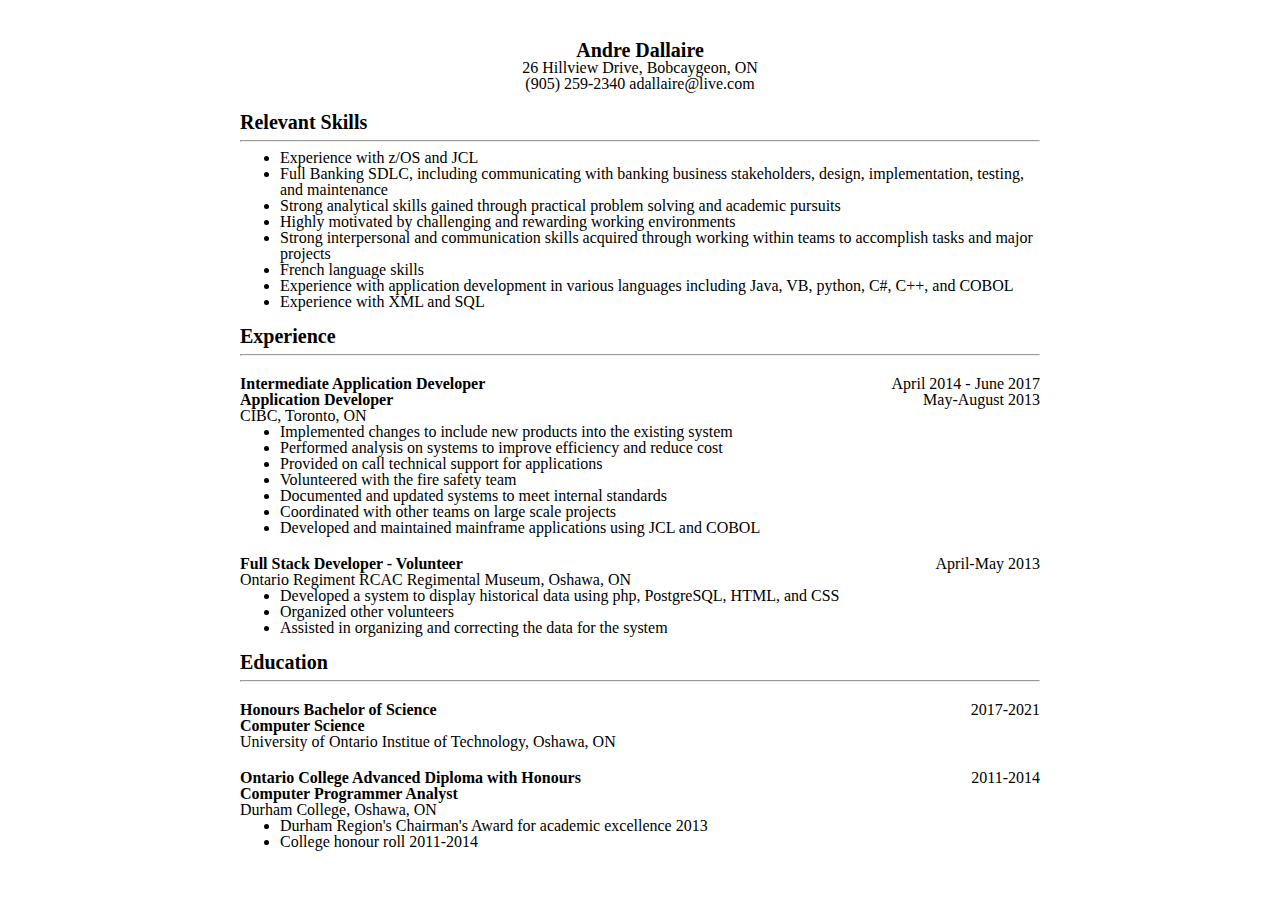
==== resume.html @ 71ef8940 "updates to resume styling" ====
<!DOCTYPE html>
<html lang="en">
<head>
    <meta charset="UTF-8">
    <meta http-equiv="X-UA-Compatible" content="IE=edge">
    <meta name="viewport" content="width=device-width, initial-scale=1.0">
    <link rel="stylesheet" href="css-reset.css">
    <link rel="stylesheet" href="style.css">
    <title>Andre's Resume</title>
</head>
<body>
    <div class="container">
        <div class="heading">
            <h2>Andre Dallaire</h2>
            <p>26 Hillview Drive, Bobcaygeon, ON </p>
            <a class="contact" href="tel:+19052592340">(905) 259-2340</a>
            <a class="contact" href="mailto:adallaire@live.com">adallaire@live.com</a>
        </div>

        <h2>Relevant Skills</h2>
        <hr/>
        <ul>
            <li>Experience with z/OS and JCL</li>
            <li>Full Banking SDLC, including communicating with banking business stakeholders, design, implementation, testing, and maintenance</li>
            <li>Strong analytical skills gained through practical problem solving and academic pursuits</li>
            <li>Highly motivated by challenging and rewarding working environments</li>
            <li>Strong interpersonal and communication skills acquired through working within teams to accomplish tasks and major projects</li>
            <li>French language skills</li>
            <li>Experience with application development in various languages including Java, VB, python, C#, C++, and COBOL</li>
            <li>Experience with XML and SQL</li>
        </ul>
        <h2>Experience</h2>
        <hr>
        <div class="item date">
            <h3>Intermediate Application Developer</h3>
            <p>April 2014 - June 2017</p>
        </div>
        <div class="date">
            <h3>Application Developer</h3>
            <p>May-August 2013</p>
        </div>
        <h4>CIBC, Toronto, ON</h4>
        <ul>
            <li>Implemented changes to include new products into the existing system</li>
            <li>Performed analysis on systems to improve efficiency and reduce cost</li>
            <li>Provided on call technical support for applications</li>
            <li>Volunteered with the fire safety team</li>
            <li>Documented and updated systems to meet internal standards</li>
            <li>Coordinated with other teams on large scale projects</li>
            <li>Developed and maintained mainframe applications using JCL and COBOL</li>
        </ul>
        <div class="item date">
            <h3>Full Stack Developer - Volunteer</h3>
            <p>April-May 2013</p>
        </div>
        <h4>Ontario Regiment RCAC Regimental Museum, Oshawa, ON</h4>
        <ul>
            <li>Developed a system to display historical data using php, PostgreSQL, HTML, and CSS</li>
            <li>Organized other volunteers</li>
            <li>Assisted in organizing and correcting the data for the system</li>
        </ul>
        <h2>Education</h2>
        <hr>
        <div class="item date">
            <h3>Honours Bachelor of Science</h3>
            <p>2017-2021</p>
        </div>
        <h3>Computer Science</h3>
        <h4>University of Ontario Institue of Technology, Oshawa, ON</h4>
        <div class="item date">
            <h3>Ontario College Advanced Diploma with Honours</h3>
            <p>2011-2014</p>
        </div>
        <h3>Computer Programmer Analyst</h3>
        <h4>Durham College, Oshawa, ON</h4>
        <ul>
            <li>Durham Region's Chairman's Award for academic excellence 2013</li>
            <li>College honour roll 2011-2014</li>
        </ul>
    </div>
</body>
</html>
---- style.css ----
.navbutton {
    background-color: blue;
    padding: 11px 25px;
    width: 100px;
    text-align: center;
    display: inline-block;
    position: relative;
   
}

.container{
    width: 800px;
    margin-left: auto;
    margin-right: auto;
}

a {
    color: white;
    text-decoration: none;
}

/* hides the drop down menu is not in use */
.dropdown-box {
    display: none;
    position: absolute;
    z-index: 1; /* higher the index goes on top */
    padding-top: 20px;
    margin-left: -26px;
}

/* turns the dop down back on */
.navbutton:hover .dropdown-box {
    display: block;
}

.dropdown-box .navbutton:hover{
    background-color: green;
    transition-duration: 500ms;
}

.contact {
    color: black;
    padding-bottom: 20px;
}

h2 {
    font-size: 1.25rem;
    font-weight: bold;

}

h3 {
    font-weight: bold;
}

ul {
    margin-top: 0;
}

.item {
    margin-top: 20px;
}

.date{
    display: flex;
    justify-content: space-between;
}

.heading {
    text-align: center;
    margin-top: 40px;
    margin-bottom: 20px;
}
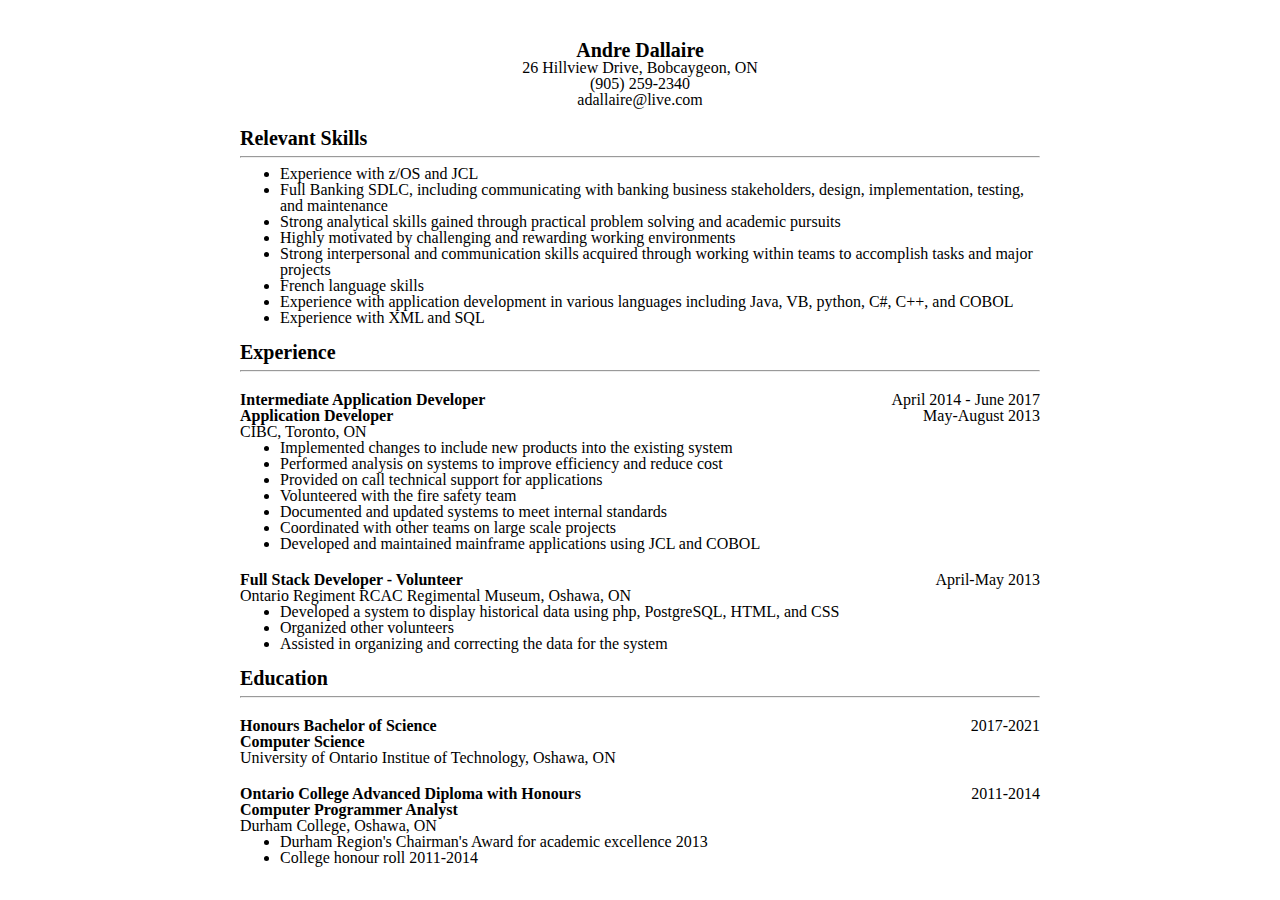
==== commit a0d6c1e9: "update resume" ====
--- a/resume.html
+++ b/resume.html
@@ -14,6 +14,8 @@
             <h2>Andre Dallaire</h2>
             <p>26 Hillview Drive, Bobcaygeon, ON </p>
             <a class="contact" href="tel:+19052592340">(905) 259-2340</a>
+            <!-- &nbsp;&nbsp; -->
+            <br>
             <a class="contact" href="mailto:adallaire@live.com">adallaire@live.com</a>
         </div>
 
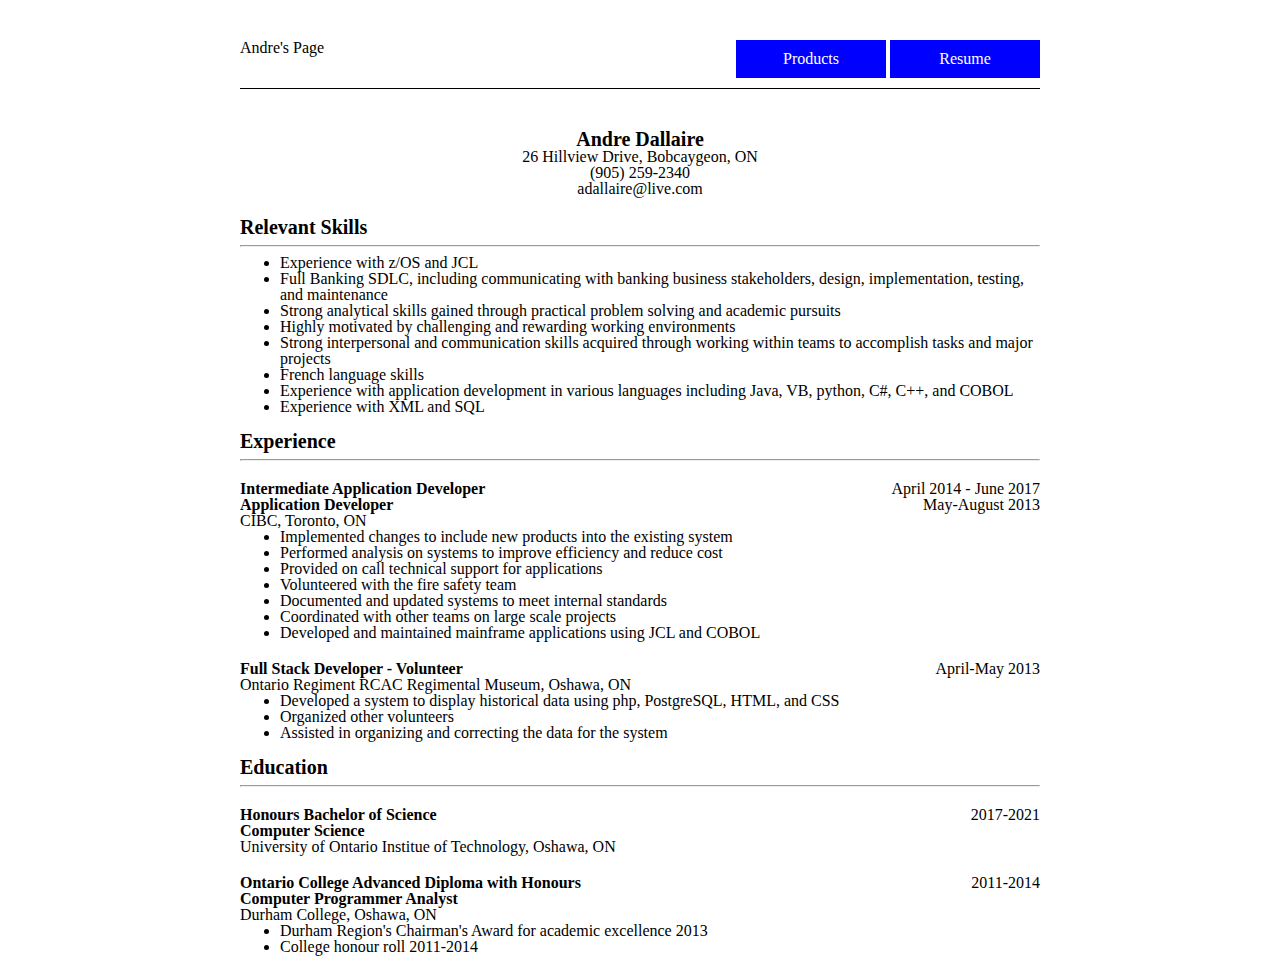
==== commit 377c6870: "updates to page header" ====
--- a/resume.html
+++ b/resume.html
@@ -10,6 +10,34 @@
 </head>
 <body>
     <div class="container">
+        <header>
+            <h1>Andre's Page</h1>
+            <nav>
+                <div class="navbutton">
+                    <a href="#">Products</a>
+                    <div class="dropdown-box">
+                        <div class="navbutton">
+                            <a href="https://github.com/amd89/web-design" target="_blank">
+                                Web Design
+                            </a>
+                        </div>
+                        <div class="navbutton">
+                            <a href="https://github.com/amd89/tic-tac-toe" target="_blank">
+                                Tic Tac Toe
+                            </a>
+                        </div>
+                        <div class="navbutton">
+                            <a href="https://github.com/amd89/NodeTodo" target="_blank">
+                                Node.js Todo api
+                            </a>
+                        </div>
+                    </div>
+                </div>
+                <div class="navbutton">
+                    <a href="resume.html">Resume</a>
+                </div>
+            </nav>
+        </header>
         <div class="heading">
             <h2>Andre Dallaire</h2>
             <p>26 Hillview Drive, Bobcaygeon, ON </p>
--- a/style.css
+++ b/style.css
@@ -70,4 +70,12 @@
     text-align: center;
     margin-top: 40px;
     margin-bottom: 20px;
+}
+
+header {
+    display: flex;
+    justify-content: space-between;
+    margin-top: 40px;
+    padding-bottom: 10px;
+    border-bottom: 1px solid;
 }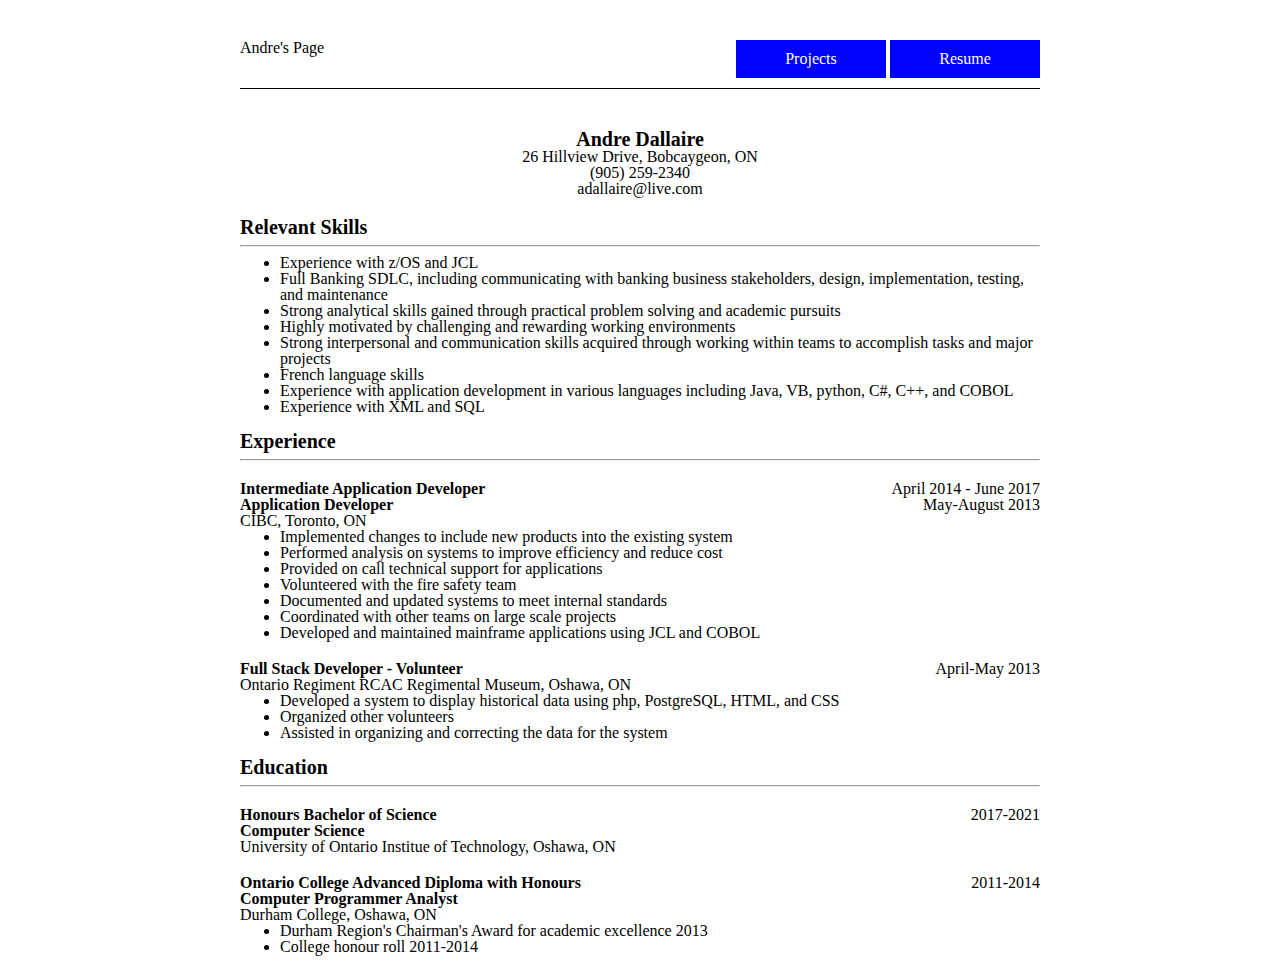
==== commit cb7b7db3: "added about me" ====
--- a/resume.html
+++ b/resume.html
@@ -11,10 +11,12 @@
 <body>
     <div class="container">
         <header>
-            <h1>Andre's Page</h1>
+            <a href="index.html" class="contact">
+                <h1>Andre's Page</h1>
+            </a>
             <nav>
                 <div class="navbutton">
-                    <a href="#">Products</a>
+                    <a href="#">Projects</a>
                     <div class="dropdown-box">
                         <div class="navbutton">
                             <a href="https://github.com/amd89/web-design" target="_blank">
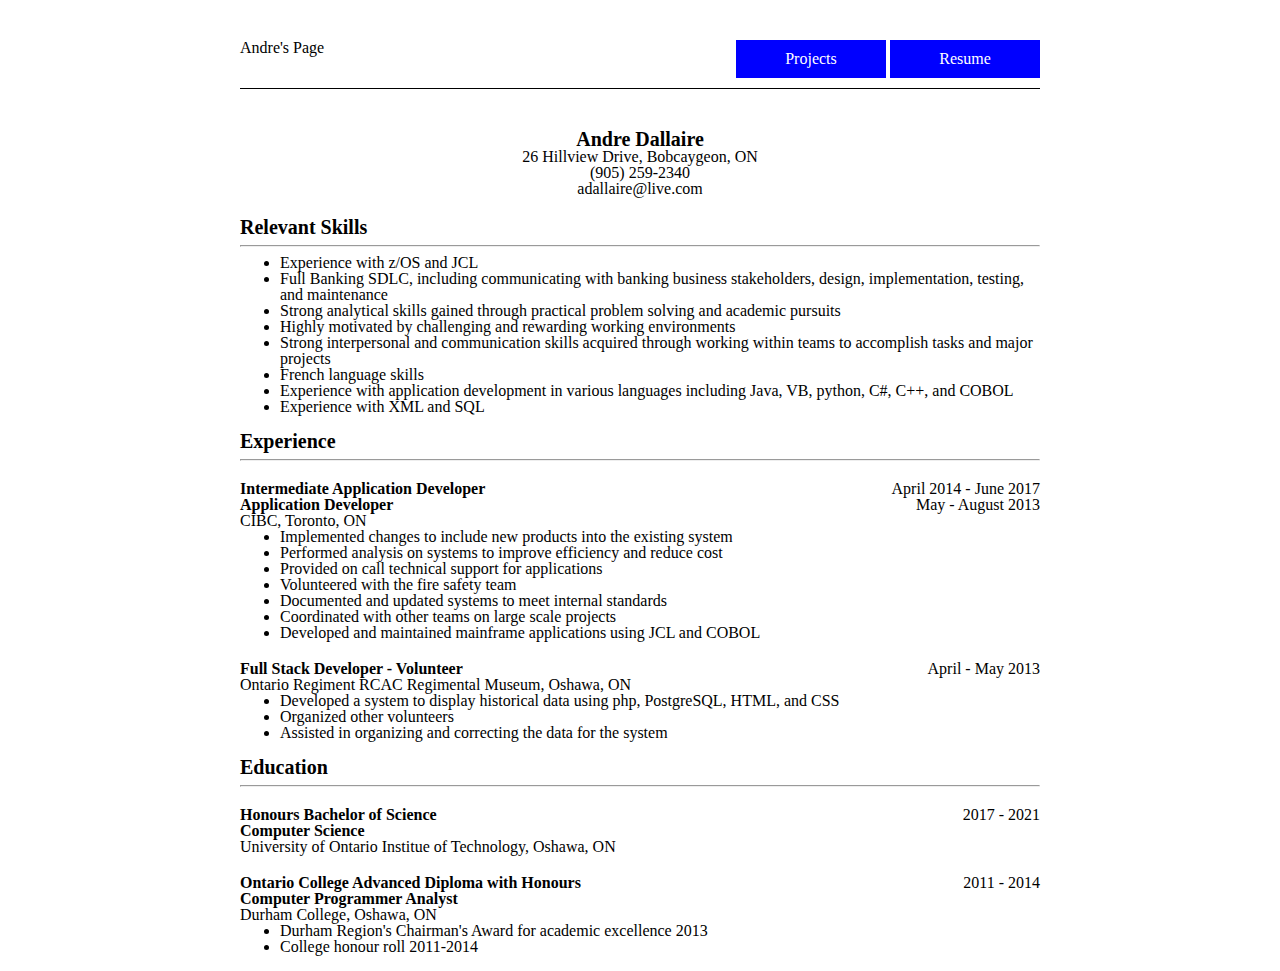
==== commit 28bfe262: "reformated dates" ====
--- a/resume.html
+++ b/resume.html
@@ -69,7 +69,7 @@
         </div>
         <div class="date">
             <h3>Application Developer</h3>
-            <p>May-August 2013</p>
+            <p>May - August 2013</p>
         </div>
         <h4>CIBC, Toronto, ON</h4>
         <ul>
@@ -83,7 +83,7 @@
         </ul>
         <div class="item date">
             <h3>Full Stack Developer - Volunteer</h3>
-            <p>April-May 2013</p>
+            <p>April - May 2013</p>
         </div>
         <h4>Ontario Regiment RCAC Regimental Museum, Oshawa, ON</h4>
         <ul>
@@ -95,13 +95,13 @@
         <hr>
         <div class="item date">
             <h3>Honours Bachelor of Science</h3>
-            <p>2017-2021</p>
+            <p>2017 - 2021</p>
         </div>
         <h3>Computer Science</h3>
         <h4>University of Ontario Institue of Technology, Oshawa, ON</h4>
         <div class="item date">
             <h3>Ontario College Advanced Diploma with Honours</h3>
-            <p>2011-2014</p>
+            <p>2011 - 2014</p>
         </div>
         <h3>Computer Programmer Analyst</h3>
         <h4>Durham College, Oshawa, ON</h4>
--- a/style.css
+++ b/style.css
@@ -78,4 +78,23 @@
     margin-top: 40px;
     padding-bottom: 10px;
     border-bottom: 1px solid;
+}
+
+.content {
+    display: flex;
+    margin-top: 40px;
+}
+.about{
+    flex: 2;
+}
+.headshot{
+    flex: 1;
+}
+
+img{
+    max-width: 100%;
+}
+
+.about p{
+    margin-top: 20px;
 }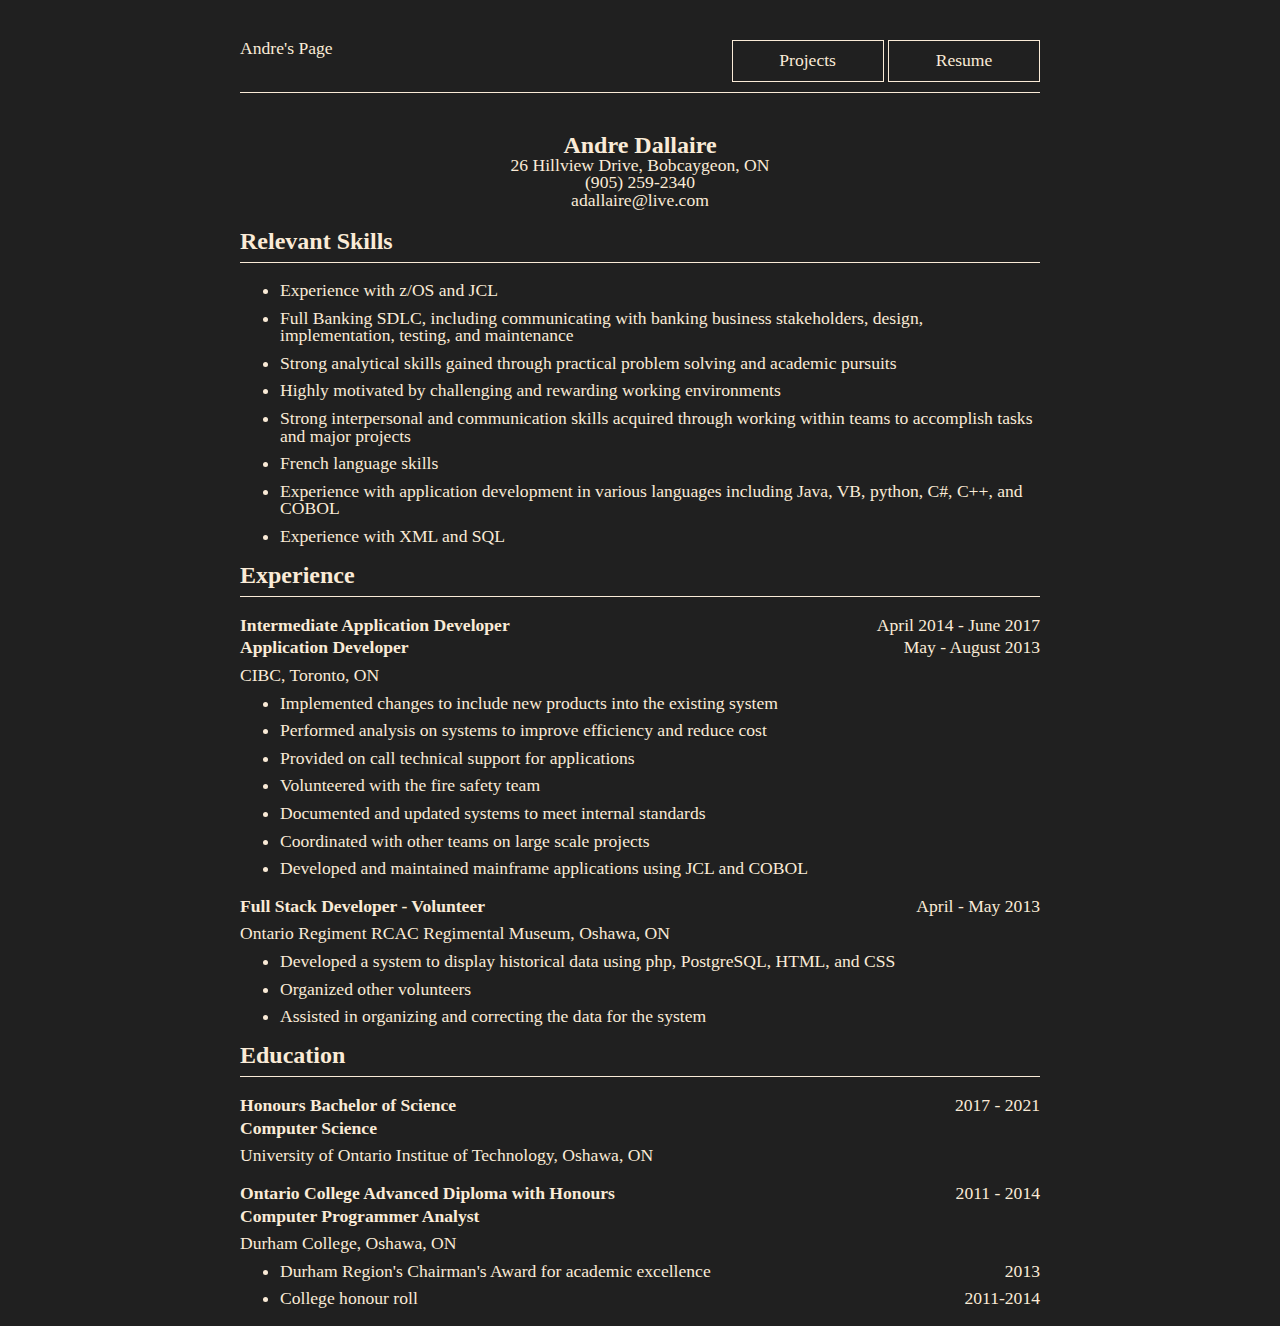
==== commit 3e279661: "updates to style and date alignment" ====
--- a/resume.html
+++ b/resume.html
@@ -106,8 +106,8 @@
         <h3>Computer Programmer Analyst</h3>
         <h4>Durham College, Oshawa, ON</h4>
         <ul>
-            <li>Durham Region's Chairman's Award for academic excellence 2013</li>
-            <li>College honour roll 2011-2014</li>
+            <li><div class="date"><p>Durham Region's Chairman's Award for academic excellence</p> <p>2013</p></div></li>
+            <li><div class="date"><p>College honour roll</p> <p>2011-2014</p></div></li>
         </ul>
     </div>
 </body>
--- a/style.css
+++ b/style.css
@@ -1,10 +1,24 @@
+body{
+    color:antiquewhite;
+    background-color: rgb(32, 32, 32);
+    font-size: 1.1rem;
+}
+
+.about p {
+    line-height: 1.8rem;
+    text-indent: 4rem;
+    margin-right: 20px;
+    text-align: justify;
+}
+
 .navbutton {
-    background-color: blue;
+    background-color: rgb(32, 32, 32);
     padding: 11px 25px;
     width: 100px;
     text-align: center;
     display: inline-block;
     position: relative;
+    border: 1px solid antiquewhite;
    
 }
 
@@ -15,7 +29,7 @@
 }
 
 a {
-    color: white;
+    color: antiquewhite;
     text-decoration: none;
 }
 
@@ -26,6 +40,7 @@
     z-index: 1; /* higher the index goes on top */
     padding-top: 20px;
     margin-left: -26px;
+    
 }
 
 /* turns the dop down back on */
@@ -34,23 +49,28 @@
 }
 
 .dropdown-box .navbutton:hover{
-    background-color: green;
+    background-color: darkslategray;
     transition-duration: 500ms;
 }
 
 .contact {
-    color: black;
+    /* color: black; */
     padding-bottom: 20px;
 }
 
 h2 {
-    font-size: 1.25rem;
+    font-size: 1.5rem;
     font-weight: bold;
 
 }
 
 h3 {
     font-weight: bold;
+    padding-bottom: 5px;
+}
+
+h4 {
+    padding-top: 5px;
 }
 
 ul {
@@ -86,6 +106,7 @@
 }
 .about{
     flex: 2;
+    padding-top: 20px;
 }
 .headshot{
     flex: 1;
@@ -97,4 +118,14 @@
 
 .about p{
     margin-top: 20px;
+}
+
+hr { 
+    background-color: antiquewhite; 
+    height: 1px; 
+    border: 0; 
+}
+
+li {
+    padding-top: 10px;
 }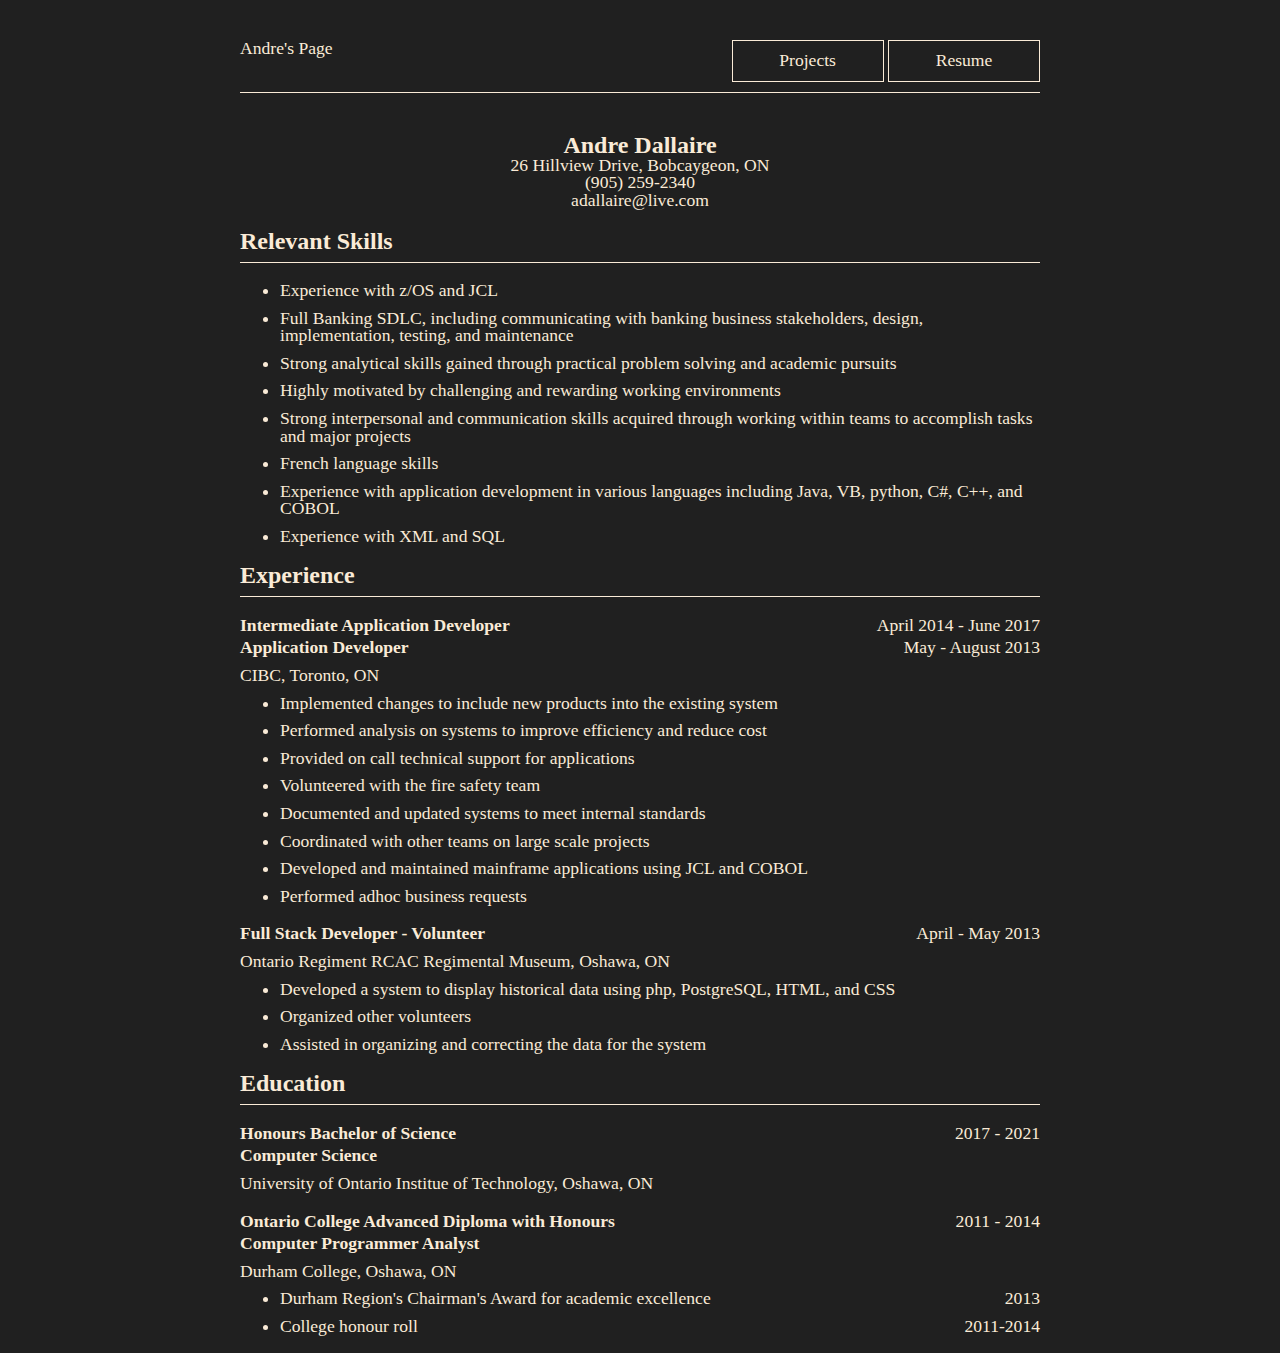
==== commit 61860c4c: "resume updates" ====
--- a/resume.html
+++ b/resume.html
@@ -80,6 +80,7 @@
             <li>Documented and updated systems to meet internal standards</li>
             <li>Coordinated with other teams on large scale projects</li>
             <li>Developed and maintained mainframe applications using JCL and COBOL</li>
+            <li>Performed adhoc business requests</li>
         </ul>
         <div class="item date">
             <h3>Full Stack Developer - Volunteer</h3>
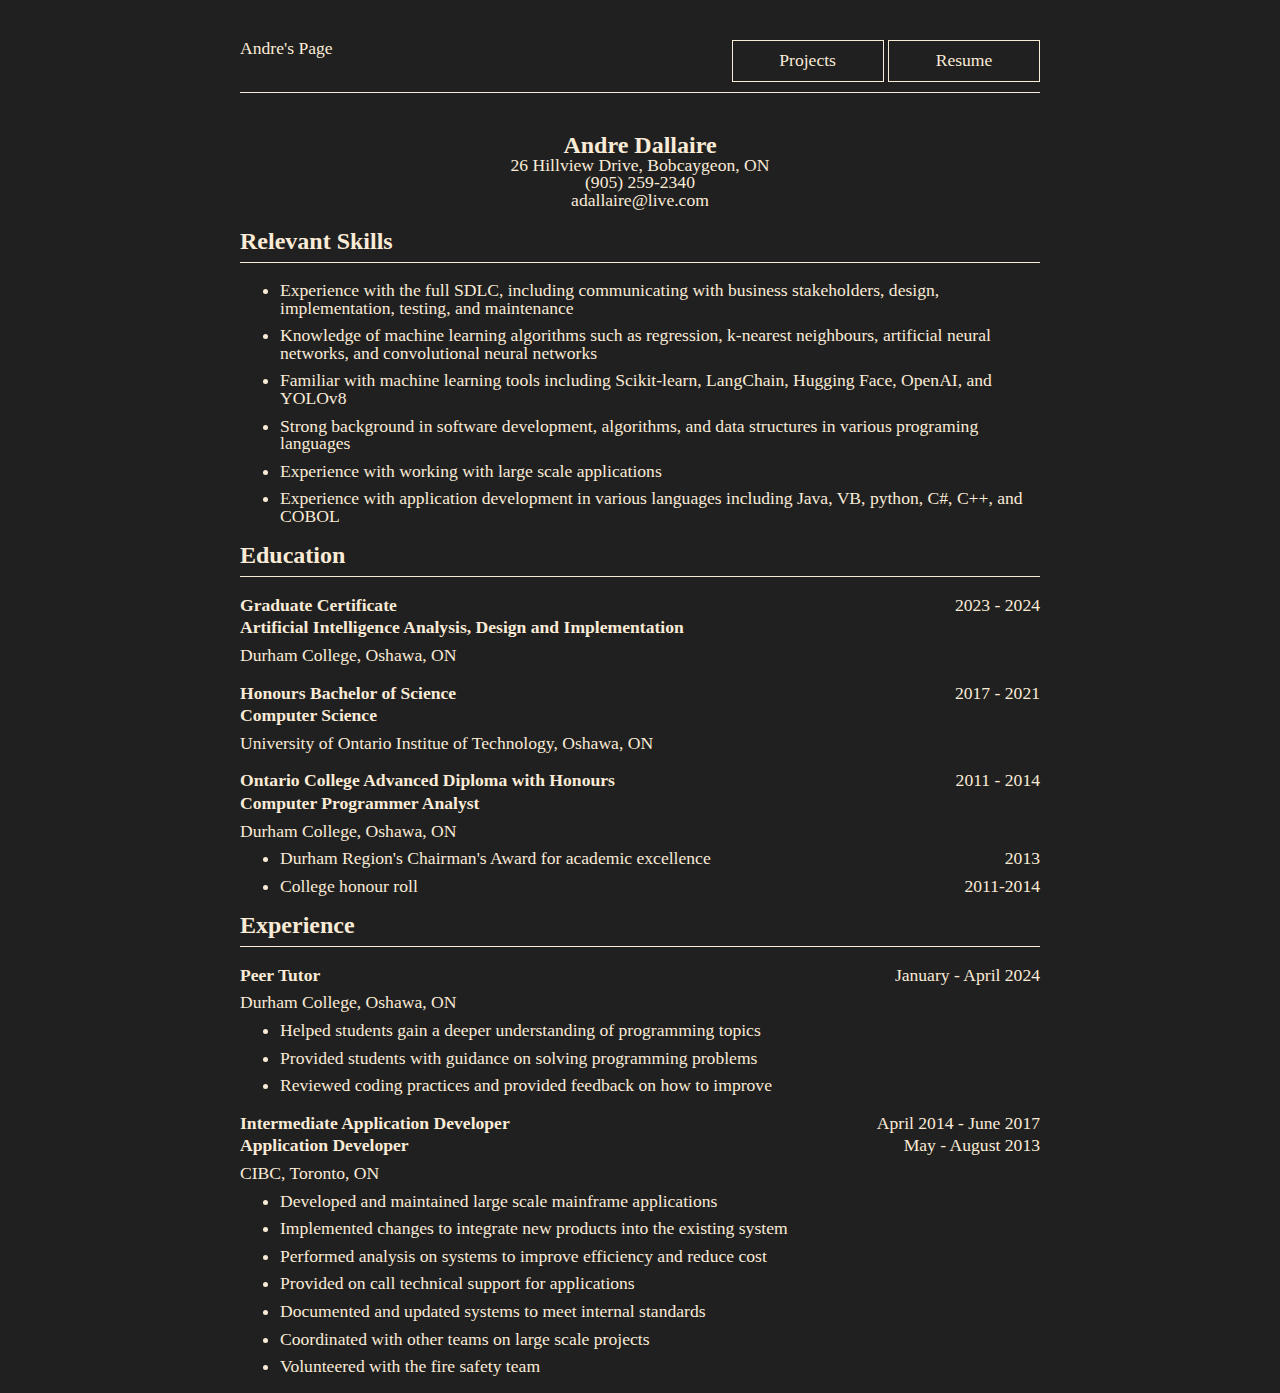
==== commit d9b8dace: "Update resume.html" ====
--- a/resume.html
+++ b/resume.html
@@ -19,8 +19,13 @@
                     <a href="#">Projects</a>
                     <div class="dropdown-box">
                         <div class="navbutton">
-                            <a href="https://github.com/amd89/web-design" target="_blank">
-                                Web Design
+                            <a href="https://github.com/TLAndrewMarkDale/CapstoneII_Group15_ALDDS" target="_blank">
+                                Automated Litter Detection and Delivery System
+                            </a>
+                        </div>
+                        <div class="navbutton">
+                            <a href="https://github.com/AliKemalIstanbullu/P1---Fire-Detection-and-Localization-Using-Surveillance-Camera" target="_blank">
+                                Fire Detection
                             </a>
                         </div>
                         <div class="navbutton">
@@ -28,11 +33,7 @@
                                 Tic Tac Toe
                             </a>
                         </div>
-                        <div class="navbutton">
-                            <a href="https://github.com/amd89/NodeTodo" target="_blank">
-                                Node.js Todo api
-                            </a>
-                        </div>
+                        
                     </div>
                 </div>
                 <div class="navbutton">
@@ -52,48 +53,23 @@
         <h2>Relevant Skills</h2>
         <hr/>
         <ul>
-            <li>Experience with z/OS and JCL</li>
-            <li>Full Banking SDLC, including communicating with banking business stakeholders, design, implementation, testing, and maintenance</li>
-            <li>Strong analytical skills gained through practical problem solving and academic pursuits</li>
-            <li>Highly motivated by challenging and rewarding working environments</li>
-            <li>Strong interpersonal and communication skills acquired through working within teams to accomplish tasks and major projects</li>
-            <li>French language skills</li>
+            <li>Experience with the full SDLC, including communicating with business stakeholders, design, implementation,
+testing, and maintenance</li>
+            <li>Knowledge of machine learning algorithms such as regression, k-nearest neighbours, artificial neural networks,
+and convolutional neural networks</li>
+            <li>Familiar with machine learning tools including Scikit-learn, LangChain, Hugging Face, OpenAI, and YOLOv8</li>
+            <li>Strong background in software development, algorithms, and data structures in various programing languages</li>
+            <li>Experience with working with large scale applications</li>
             <li>Experience with application development in various languages including Java, VB, python, C#, C++, and COBOL</li>
-            <li>Experience with XML and SQL</li>
-        </ul>
-        <h2>Experience</h2>
-        <hr>
-        <div class="item date">
-            <h3>Intermediate Application Developer</h3>
-            <p>April 2014 - June 2017</p>
-        </div>
-        <div class="date">
-            <h3>Application Developer</h3>
-            <p>May - August 2013</p>
-        </div>
-        <h4>CIBC, Toronto, ON</h4>
-        <ul>
-            <li>Implemented changes to include new products into the existing system</li>
-            <li>Performed analysis on systems to improve efficiency and reduce cost</li>
-            <li>Provided on call technical support for applications</li>
-            <li>Volunteered with the fire safety team</li>
-            <li>Documented and updated systems to meet internal standards</li>
-            <li>Coordinated with other teams on large scale projects</li>
-            <li>Developed and maintained mainframe applications using JCL and COBOL</li>
-            <li>Performed adhoc business requests</li>
-        </ul>
-        <div class="item date">
-            <h3>Full Stack Developer - Volunteer</h3>
-            <p>April - May 2013</p>
-        </div>
-        <h4>Ontario Regiment RCAC Regimental Museum, Oshawa, ON</h4>
-        <ul>
-            <li>Developed a system to display historical data using php, PostgreSQL, HTML, and CSS</li>
-            <li>Organized other volunteers</li>
-            <li>Assisted in organizing and correcting the data for the system</li>
         </ul>
         <h2>Education</h2>
         <hr>
+        <div class="item date">
+            <h3>Graduate Certificate</h3>
+            <p>2023 - 2024</p>
+        </div>
+        <h3>Artificial Intelligence Analysis, Design and Implementation</h3>
+        <h4>Durham College, Oshawa, ON</h4>
         <div class="item date">
             <h3>Honours Bachelor of Science</h3>
             <p>2017 - 2021</p>
@@ -110,6 +86,36 @@
             <li><div class="date"><p>Durham Region's Chairman's Award for academic excellence</p> <p>2013</p></div></li>
             <li><div class="date"><p>College honour roll</p> <p>2011-2014</p></div></li>
         </ul>
+        <h2>Experience</h2>
+        <hr>
+        <div class="item date">
+            <h3>Peer Tutor</h3>
+            <p>January - April 2024</p>
+        </div>
+        <h4>Durham College, Oshawa, ON</h4>
+        <ul>
+            <li>Helped students gain a deeper understanding of programming topics</li>
+            <li>Provided students with guidance on solving programming problems</li>
+            <li>Reviewed coding practices and provided feedback on how to improve</li>
+        </ul>
+        <div class="item date">
+            <h3>Intermediate Application Developer</h3>
+            <p>April 2014 - June 2017</p>
+        </div>
+        <div class="date">
+            <h3>Application Developer</h3>
+            <p>May - August 2013</p>
+        </div>
+        <h4>CIBC, Toronto, ON</h4>
+        <ul>
+            <li>Developed and maintained large scale mainframe applications</li>
+            <li>Implemented changes to integrate new products into the existing system</li>
+            <li>Performed analysis on systems to improve efficiency and reduce cost</li>
+            <li>Provided on call technical support for applications</li>
+            <li>Documented and updated systems to meet internal standards</li>
+            <li>Coordinated with other teams on large scale projects</li>
+            <li>Volunteered with the fire safety team</li>
+        </ul>
     </div>
 </body>
-</html>+</html>
